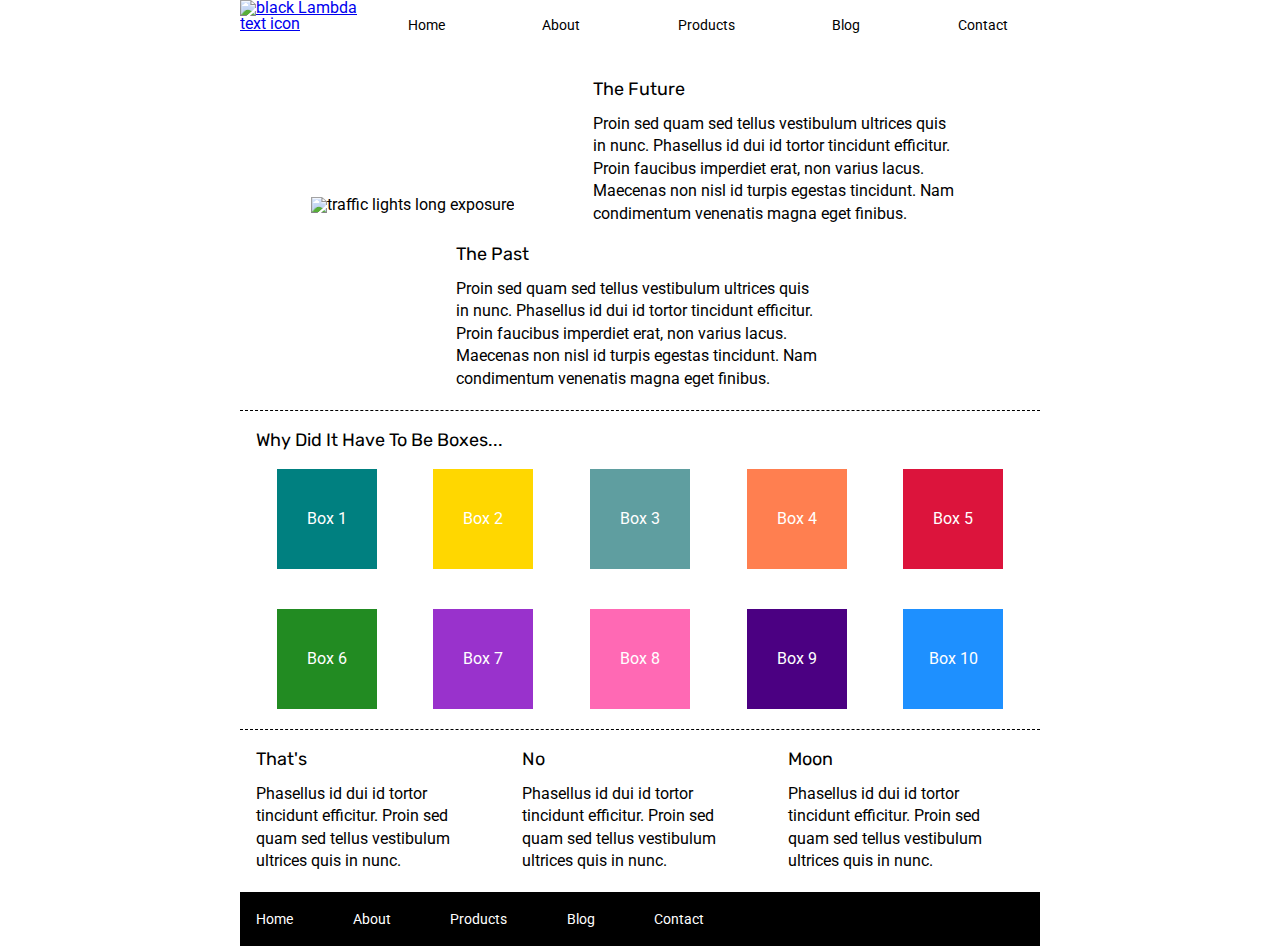
==== index.html @ 347f7771 "Jared Wyatt Index complete" ====
<!DOCTYPE html>

<html lang="en">
  <head>
    <meta charset="utf-8" />

    <title>Sprint Challenge - Home</title>

    <link
      href="https://fonts.googleapis.com/css?family=Roboto|Rubik"
      rel="stylesheet"
    />
    <link rel="stylesheet" href="css/index.css" />
  </head>

  <body>
    <div class="container">
      <header class="header-container">
        <a href="index.html">
            <img
            src="G:\code\web-Sprint-Challenge-User-Interface-and-Git\img\lambda-black.png"
            alt="black Lambda text icon">
        </a>
        <nav>
          <a href="index.html">Home</a>
          <a href="about.html">About</a>
          <a href="#">Products</a>
          <a href="#">Blog</a>
          <a href="#">Contact</a>
        </nav>
      </header>
      <section class="top-content">
          <img src="img/jumbo.jpg" alt="traffic lights long exposure">
        <div class="text-container">
          <h2>The Future</h2>
          <p>
            Proin sed quam sed tellus vestibulum ultrices quis in nunc.
            Phasellus id dui id tortor tincidunt efficitur. Proin faucibus
            imperdiet erat, non varius lacus. Maecenas non nisl id turpis
            egestas tincidunt. Nam condimentum venenatis magna eget finibus.
          </p>
        </div>
        <div class="text-container">
          <h2>The Past</h2>
          <p>
            Proin sed quam sed tellus vestibulum ultrices quis in nunc.
            Phasellus id dui id tortor tincidunt efficitur. Proin faucibus
            imperdiet erat, non varius lacus. Maecenas non nisl id turpis
            egestas tincidunt. Nam condimentum venenatis magna eget finibus.
          </p>
        </div>
      </section>

      <section class="middle-content">
        <h2>Why Did It Have To Be Boxes...</h2>

        <div class="boxes">
          <div class="box1">Box 1</div>
          <div class="box2">Box 2</div>
          <div class="box3">Box 3</div>
          <div class="box4">Box 4</div>
          <div class="box5">Box 5</div>
          <div class="box6">Box 6</div>
          <div class="box7">Box 7</div>
          <div class="box8">Box 8</div>
          <div class="box9">Box 9</div>
          <div class="box10">Box 10</div>
        </div>
      </section>

      <section class="bottom-content">
        <div class="text-container">
          <h2>That's</h2>
          <p>
            Phasellus id dui id tortor tincidunt efficitur. Proin sed quam sed
            tellus vestibulum ultrices quis in nunc.
          </p>
        </div>
        <div class="text-container">
          <h2>No</h2>
          <p>
            Phasellus id dui id tortor tincidunt efficitur. Proin sed quam sed
            tellus vestibulum ultrices quis in nunc.
          </p>
        </div>
        <div class="text-container">
          <h2>Moon</h2>
          <p>
            Phasellus id dui id tortor tincidunt efficitur. Proin sed quam sed
            tellus vestibulum ultrices quis in nunc.
          </p>
        </div>
      </section>

      <footer>
        <nav>
          <a href="index.html">Home</a>
          <a href="about.html">About</a>
          <a href="#">Products</a>
          <a href="#">Blog</a>
          <a href="#">Contact</a>
        </nav>
      </footer>
    </div>
    <!-- container -->
  </body>
</html>
---- css/index.css ----
/* http://meyerweb.com/eric/tools/css/reset/ 
   v2.0 | 20110126
   License: none (public domain)
*/

html,
body,
div,
span,
applet,
object,
iframe,
h1,
h2,
h3,
h4,
h5,
h6,
p,
blockquote,
pre,
a,
abbr,
acronym,
address,
big,
cite,
code,
del,
dfn,
em,
img,
ins,
kbd,
q,
s,
samp,
small,
strike,
strong,
sub,
sup,
tt,
var,
b,
u,
i,
center,
dl,
dt,
dd,
ol,
ul,
li,
fieldset,
form,
label,
legend,
table,
caption,
tbody,
tfoot,
thead,
tr,
th,
td,
article,
aside,
canvas,
details,
embed,
figure,
figcaption,
footer,
header,
hgroup,
menu,
nav,
output,
ruby,
section,
summary,
time,
mark,
audio,
video {
  margin: 0;
  padding: 0;
  border: 0;
  font-size: 100%;
  font: inherit;
  vertical-align: baseline;
}
/* HTML5 display-role reset for older browsers */
article,
aside,
details,
figcaption,
figure,
footer,
header,
hgroup,
menu,
nav,
section {
  display: block;
}
body {
  line-height: 1;
}
ol,
ul {
  list-style: none;
}
blockquote,
q {
  quotes: none;
}
blockquote:before,
blockquote:after,
q:before,
q:after {
  content: "";
  content: none;
}
table {
  border-collapse: collapse;
  border-spacing: 0;
}

* {
  box-sizing: border-box;
}

html,
body {
  height: 100%;
  font-family: "Roboto", sans-serif;
}

h1,
h2,
h3,
h4,
h5 {
  font-size: 18px;
  margin-bottom: 15px;
  font-family: "Rubik", sans-serif;
}

p {
  line-height: 1.4;
}

.container {
  width: 800px;
  margin: 0 auto;
}

header {
    display: flex;
    align-items: flex-end;
    margin-bottom: 3rem;
}
header nav{
    width: 100%;
    display: flex;
    justify-content: space-between;
    font-size: 14px;
    margin: 0 2rem;
}
header nav a{
    color: black;
    text-decoration: none;
}



.top-content {
  display: flex;
  flex-wrap: wrap;
  justify-content: space-evenly;
  align-items: flex-end;
  margin-bottom: 20px;
  border-bottom: 1px dashed black;
}
.top-content img{
    margin-bottom: 2rem;
}

.top-content .text-container {
  width: 48%;
  padding: 0 1%;
  padding-bottom: 20px;
}

.middle-content {
  margin-bottom: 20px;
  border-bottom: 1px dashed black;
}

.middle-content h2 {
  padding: 0 2%;
  margin-bottom: 0;
}

.middle-content .boxes {
  display: flex;
  flex-wrap: wrap;
  justify-content: space-evenly;
}

.middle-content .boxes div {
  width: 12.5%;
  height: 100px;
  background: black;
  margin: 20px 2.5%;
  color: white;
  display: flex;
  align-items: center;
  justify-content: center;
}

/* Color the boxes */
.middle-content .boxes .box1 {
  background: teal;
}
.middle-content .boxes .box2{
  background: gold;
}
.middle-content .boxes .box3 {
  background: cadetblue;
}
.middle-content .boxes .box4 {
  background: coral;
}
.middle-content .boxes .box5 {
  background: crimson;
}
.middle-content .boxes .box6 {
  background: forestgreen;
}
.middle-content .boxes .box7 {
  background: darkorchid;
}
.middle-content .boxes .box8 {
  background: hotpink;
}
.middle-content .boxes .box9 {
  background: indigo;
}
.middle-content .boxes .box10 {
  background: dodgerblue;
}

/*=========================*/

.bottom-content {
  display: flex;
  margin: 0 2% 20px;
  justify-content: space-around;
}

.bottom-content .text-container {
  padding-right: 4%;
}

.bottom-content .text-container:last-child {
  padding-right: 0;
}

footer {
  width: 100%;
  background: black;
}

footer nav {
  width: 60%;
  display: flex;
  justify-content: space-between;
  align-items: center;
  padding: 20px 2%;
  font-size: 14px;
}

footer nav a {
  color: white;
  text-decoration: none;
}
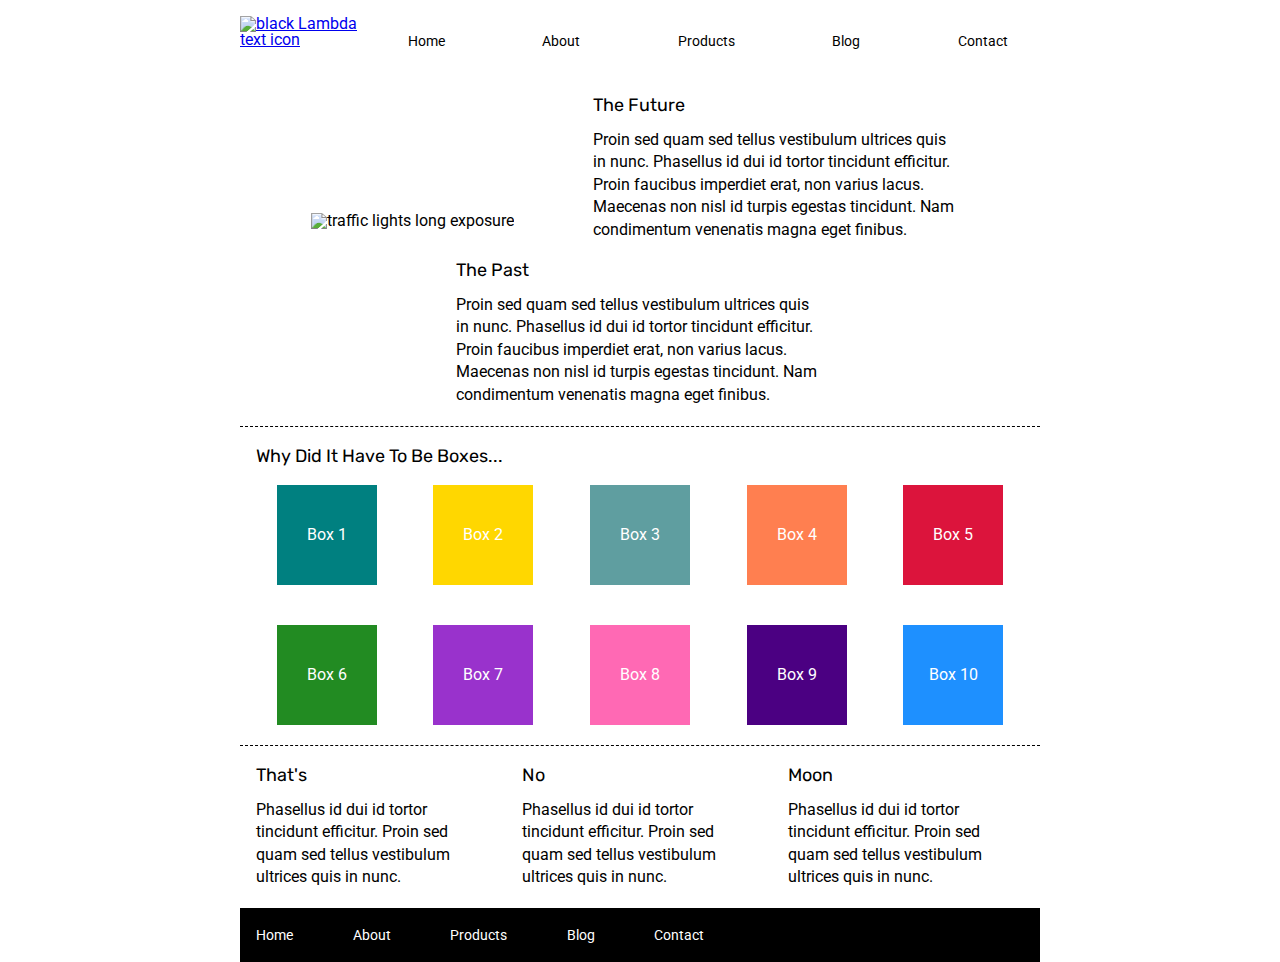
==== commit e1942557: "Made img relative instead of absolute" ====
--- a/index.html
+++ b/index.html
@@ -18,7 +18,7 @@
       <header class="header-container">
         <a href="index.html">
             <img
-            src="G:\code\web-Sprint-Challenge-User-Interface-and-Git\img\lambda-black.png"
+            src="img/lambda-black.png"
             alt="black Lambda text icon">
         </a>
         <nav>
--- a/css/index.css
+++ b/css/index.css
@@ -158,23 +158,22 @@
 }
 
 header {
-    display: flex;
-    align-items: flex-end;
-    margin-bottom: 3rem;
-}
-header nav{
-    width: 100%;
-    display: flex;
-    justify-content: space-between;
-    font-size: 14px;
-    margin: 0 2rem;
-}
-header nav a{
-    color: black;
-    text-decoration: none;
-}
-
-
+  display: flex;
+  align-items: flex-end;
+  margin-top: 1rem;
+  margin-bottom: 3rem;
+}
+header nav {
+  width: 100%;
+  display: flex;
+  justify-content: space-between;
+  font-size: 14px;
+  margin: 0 2rem;
+}
+header nav a {
+  color: black;
+  text-decoration: none;
+}
 
 .top-content {
   display: flex;
@@ -184,8 +183,8 @@
   margin-bottom: 20px;
   border-bottom: 1px dashed black;
 }
-.top-content img{
-    margin-bottom: 2rem;
+.top-content img {
+  margin-bottom: 2rem;
 }
 
 .top-content .text-container {
@@ -193,6 +192,10 @@
   padding: 0 1%;
   padding-bottom: 20px;
 }
+.top-content .about-text-container {
+  padding: 0 1%;
+  padding-bottom: 20px;
+}
 
 .middle-content {
   margin-bottom: 20px;
@@ -203,11 +206,37 @@
   padding: 0 2%;
   margin-bottom: 0;
 }
+.about-middle-content {
+  margin-bottom: 20px;
+}
 
 .middle-content .boxes {
   display: flex;
   flex-wrap: wrap;
   justify-content: space-evenly;
+}
+.about-boxes {
+  display: flex;
+  flex-wrap: wrap;
+}
+.about-boxes div {
+  width: min-content;
+  display: flex;
+  flex-wrap: wrap;
+  justify-content: space-between;
+  border-bottom: 1px dashed black;
+  padding-bottom: 3%;
+  margin: 0.5rem;
+}
+.about-boxes h2 {
+  margin: 0.7rem 0;
+}
+.about-boxes button {
+  height: 2rem;
+  width: 7rem;
+  margin:.5rem 0;
+  background-color: white;
+  border-radius: 5px;
 }
 
 .middle-content .boxes div {
@@ -225,7 +254,7 @@
 .middle-content .boxes .box1 {
   background: teal;
 }
-.middle-content .boxes .box2{
+.middle-content .boxes .box2 {
   background: gold;
 }
 .middle-content .boxes .box3 {
@@ -259,6 +288,10 @@
   display: flex;
   margin: 0 2% 20px;
   justify-content: space-around;
+}
+
+.about-bottom-content {
+  margin-bottom: 20px;
 }
 
 .bottom-content .text-container {
